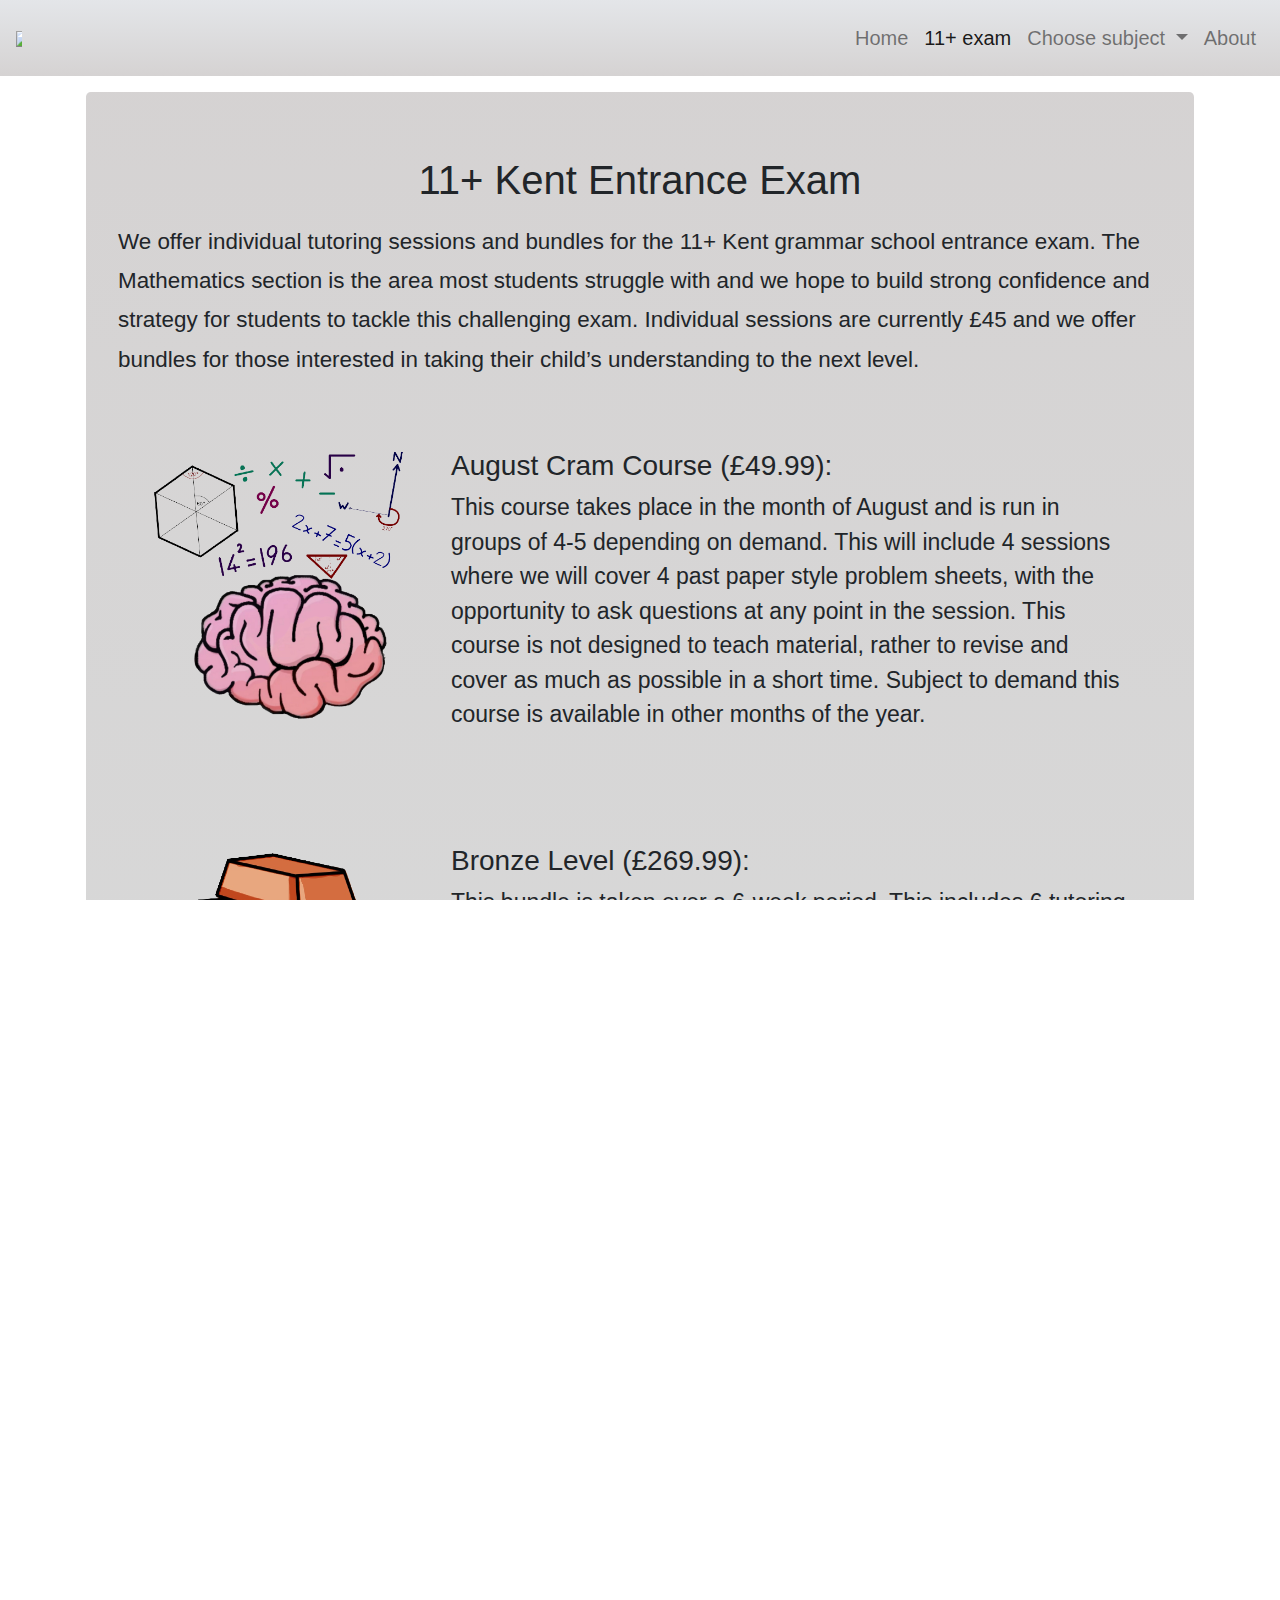
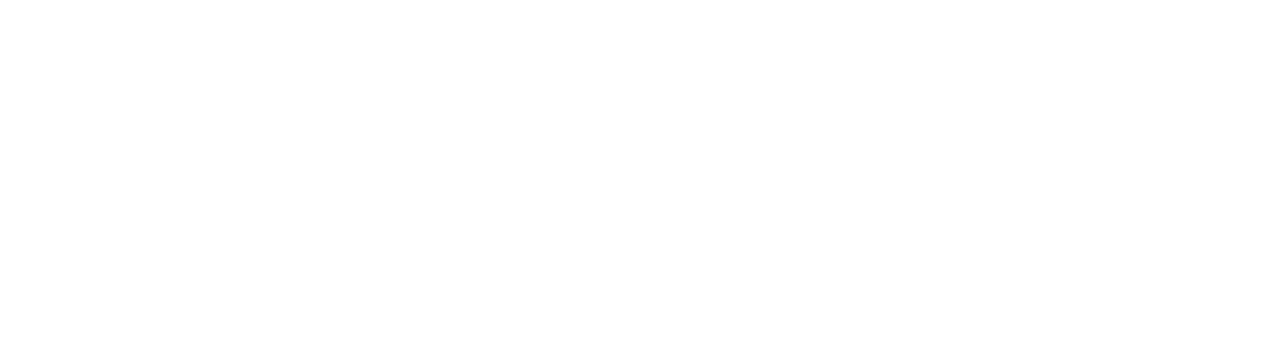
==== 11+.html @ 4c382159 "fix" ====
<!doctype html>
<html lang="en">
  <head>
    <!-- Required meta tags -->
    <meta charset="utf-8">
    <meta name="viewport" content="width=device-width, initial-scale=1, shrink-to-fit=no">

    <!-- Bootstrap CSS -->
    <link rel="stylesheet" href="https://stackpath.bootstrapcdn.com/bootstrap/4.5.2/css/bootstrap.min.css" integrity="sha384-JcKb8q3iqJ61gNV9KGb8thSsNjpSL0n8PARn9HuZOnIxN0hoP+VmmDGMN5t9UJ0Z" crossorigin="anonymous">
    <link rel="stylesheet" href="styles.css">
    
    <title>11+ Kent Entrance Exam</title>
  </head>
  <body style="background:white;height:100vh">
    <nav class="navbar navbar-expand-lg navbar navbar-light">
      <div class="d-flex flex-nowrap w-100">
        <a href="index.html" class="navbar-left pt-1 pb-1"><img src="logos/main.png" style = "max-width:35%;"></a>
        <button class="navbar-toggler" type="button" data-toggle="collapse" data-target="#navbarSupportedContent" aria-controls="navbarSupportedContent" aria-expanded="false" aria-label="Toggle navigation">
          <span class="navbar-toggler-icon"></span>
        </button>
    </div>
      <div class="collapse navbar-collapse" id="navbarSupportedContent">
        <ul class="navbar-nav ml-auto">
          <li class="nav-item">
            <a class="nav-link" href="index.html">Home <span class="sr-only">(current)</span></a>
          </li>
          <li style="white-space: nowrap;" class="nav-item active">
            <a class="nav-link" href="11+.html">11+ exam</a>
          </li>
          <li class="nav-item dropdown">
            <a class="nav-link dropdown-toggle" href="#" id="navbarDropdown" role="button" data-toggle="dropdown" aria-haspopup="true" aria-expanded="false">
              Choose subject
            </a>
            <div class="dropdown-menu" aria-labelledby="navbarDropdown">
              <a class="dropdown-item" href="physics.html">Physics</a>
              <a class="dropdown-item" href="chemistry.html">Chemistry</a>
              <a class="dropdown-item" href="biology.html">Biology</a>
              <a class="dropdown-item" href="maths.html">Maths</a>
              <a class="dropdown-item" href="psychology.html">Psychology</a>
              <a class="dropdown-item" href="history.html">History</a>
              <a class="dropdown-item" href="english.html">English</a>
            </div>
          </li>
          <li class="nav-item">
            <a class="nav-link" href="about.html">About</a>
          </li>
        </ul>
      </div>
    </nav>
    
    <div class="container p-3">   
      <div id ="about" class="jumbotron">   
        <h1 style="text-align: center;" class="pb-2">11+ Kent Entrance Exam</h1>
        <h3 style="line-height:1.4" class="pb-3">
          <small>
            We offer individual tutoring sessions and bundles for the 11+ Kent grammar school entrance exam. The Mathematics section is the area most students struggle with and we hope to build strong confidence and strategy for students to tackle this challenging exam. Individual sessions are currently £45 and we offer bundles for those interested in taking their child’s understanding to the next level.
          </small>
        </h3>
        <div class="paragraphs p-5">
          <div class="row">
            <div class="span4">
              <img class="pr-4" style="float:left; width:300px" src="images/Cram Session.png"/>
              <div class="content-heading"><h3>August Cram Course (£49.99):</h3></div>
              <p style="font-size: 23px;">
                This course takes place in the month of August and is run in groups of 4-5 depending on demand. This will include 4 sessions where we will cover 4 past paper style problem sheets, with the opportunity to ask questions at any point in the session. This course is not designed to teach material, rather to revise and cover as much as possible in a short time. Subject to demand this course is available in other months of the year.               </p>
            </div>
          </div>
        </div>
        <div class="paragraphs p-5">
          <div class="row">
            <div class="span4">
              <img class="pr-4" style="float:left; width:300px" src="images/Bronze.png"/>
              <div class="content-heading"><h3>Bronze Level (£269.99):</h3></div>
              <p style="font-size: 23px;">
                This bundle is taken over a 6-week period. This includes 6 tutoring sessions,  2 parent-catch-up sessions and 3, optional, homework sheets (set once every 2 weeks).
              </p>
            </div>
          </div>
        </div>
        <div class="paragraphs p-5">
          <div class="row">
            <div class="span4">
              <img class="pr-4" style="float:left; width:300px" src="images/Silver.png"/>
              <div class="content-heading"><h3>Silver Level (£439.99):</h3></div>
              <p style="font-size: 23px;">
                This bundle is taken over a 10-week period. This includes 10 tutoring sessions, 4 parent-catch-up sessions, 5 homework sheets and an online mock exam in week 9 (done in own time, marked and discussed).               </p>
            </div>
          </div>
        </div>
        <div class="paragraphs p-5">
          <div class="row">
            <div class="span4">
              <img class="pr-4" style="float:left; width:300px" src="images/Gold.png"/>
              <div class="content-heading"><h3>Gold Level (£669.99):</h3></div>
              <p style="font-size: 23px;">
                This bundle is for parents who want their children to excel at Mathematics beyond the 11+ exam. Taken over a 15-week period, this includes 15 tutoring sessions, 7 parent-catch-up sessions, 8 problem sheets and 3 online mock exam papers (one taken every third week).              </p>
            </div>
          </div>
        </div>
        <div class="text-center">
          <button type="button" class="btn btn-primary btn-lg" data-toggle="modal" data-target="#exampleModal">
          Book now!
          </button>
        </div>
        </div>
        </div>
        </div>
    </div>
    <div class="modal fade" id="exampleModal" tabindex="-1" role="dialog" aria-labelledby="exampleModalLabel" aria-hidden="true">
      <div class="modal-dialog" role="document">
        <div class="modal-content">
          <div class="modal-header">
            <h5 class="modal-title" id="exampleModalLabel">Send message</h5>
            <button type="button" class="close" data-dismiss="modal" aria-label="Close">
              <span aria-hidden="true">&times;</span>
            </button>
          </div>
          <div class="modal-body">
            <form action="https://formspree.io/xaypgvlk" method="POST">
              <div class="form-group">
                <label for="_replyto">Email address</label>
                <input type="email" class="form-control" id="_replyto" aria-describedby="emailHelp" name="_replyto">
                <small id="emailHelp" class="form-text text-muted">We'll never share your email with anyone else.</small>
              </div>
              <div class="form-group">
                <label for="name">Name</label>
                <input type="text" class="form-control" id="name" name="name">
              </div>
              <div class="form-group">
                <label for="message">Message</label>
                <textarea class="form-control" id="message" name="message" rows="3"></textarea>
              </div>
              <button type="submit" class="btn btn-primary">Send</button>
            </form>
          </div>
        </div>
      </div>
    </div>
    <!-- Optional JavaScript -->
    <!-- jQuery first, then Popper.js, then Bootstrap JS -->
    <script src="https://code.jquery.com/jquery-3.5.1.slim.min.js" integrity="sha384-DfXdz2htPH0lsSSs5nCTpuj/zy4C+OGpamoFVy38MVBnE+IbbVYUew+OrCXaRkfj" crossorigin="anonymous"></script>
    <script src="https://cdn.jsdelivr.net/npm/popper.js@1.16.1/dist/umd/popper.min.js" integrity="sha384-9/reFTGAW83EW2RDu2S0VKaIzap3H66lZH81PoYlFhbGU+6BZp6G7niu735Sk7lN" crossorigin="anonymous"></script>
    <script src="https://stackpath.bootstrapcdn.com/bootstrap/4.5.2/js/bootstrap.min.js" integrity="sha384-B4gt1jrGC7Jh4AgTPSdUtOBvfO8shuf57BaghqFfPlYxofvL8/KUEfYiJOMMV+rV" crossorigin="anonymous"></script>
  </body>
</html>
---- styles.css ----
html, body {
  overflow-y:scroll;
}
body {
  
  background: 
  linear-gradient(
    rgba(255, 255, 255, 0.651),
    rgba(224, 219, 219, 0.637) 
  )
  }
  nav {
    background: 
    linear-gradient(
      rgba(213, 216, 221, 0.651),
      rgba(189, 185, 185, 0.637) 
    )
  }
  #home {
     background: 
    linear-gradient(
      rgba(189, 185, 185, 0.637),
      rgba(197, 201, 201, 0.637)
    )
  }

  #maths {
    background: 
   linear-gradient(
     rgba(189, 185, 185, 0.637),
     rgba(189, 185, 185, 0.637),
     rgba(189, 185, 185, 0.637),
     rgba(189, 185, 185, 0.637),
     rgba(189, 185, 185, 0.637),
     rgba(189, 185, 185, 0.637),
     rgba(189, 185, 185, 0.637),
     rgba(189, 185, 185, 0.637),
     rgba(189, 185, 185, 0.637),
     rgba(116, 128, 235, 0.637)
   )
 }

 #physics {
  background: 
 linear-gradient(
  rgba(189, 185, 185, 0.637),
  rgba(189, 185, 185, 0.637),
  rgba(189, 185, 185, 0.637),
  rgba(189, 185, 185, 0.637),
  rgba(189, 185, 185, 0.637),
  rgba(189, 185, 185, 0.637),
  rgba(189, 185, 185, 0.637),
  rgba(189, 185, 185, 0.637),
  rgba(189, 185, 185, 0.637),
  rgba(180, 124, 233, 0.637)
 )
}
#history {
  background: 
 linear-gradient(
  rgba(189, 185, 185, 0.637),
  rgba(189, 185, 185, 0.637),
  rgba(189, 185, 185, 0.637),
  rgba(189, 185, 185, 0.637),
  rgba(189, 185, 185, 0.637),
  rgba(189, 185, 185, 0.637),
  rgba(189, 185, 185, 0.637),
  rgba(189, 185, 185, 0.637),
  rgba(189, 185, 185, 0.637),
  rgba(233, 173, 124, 0.637)
 )
}

#chemistry {
  background: 
 linear-gradient(
  rgba(189, 185, 185, 0.637),
  rgba(189, 185, 185, 0.637),
  rgba(189, 185, 185, 0.637),
  rgba(189, 185, 185, 0.637),
  rgba(189, 185, 185, 0.637),
  rgba(189, 185, 185, 0.637),
  rgba(189, 185, 185, 0.637),
  rgba(189, 185, 185, 0.637),
  rgba(189, 185, 185, 0.637),
  rgba(233, 207, 121, 0.637)
 )
}

#english {
  background: 
 linear-gradient(
  rgba(189, 185, 185, 0.637),
  rgba(189, 185, 185, 0.637),
  rgba(189, 185, 185, 0.637),
  rgba(189, 185, 185, 0.637),
  rgba(189, 185, 185, 0.637),
  rgba(189, 185, 185, 0.637),
  rgba(189, 185, 185, 0.637),
  rgba(189, 185, 185, 0.637),
  rgba(189, 185, 185, 0.637),
  rgba(233, 207, 121, 0.637)
 )
}

#biology {
  background: 
 linear-gradient(
  rgba(189, 185, 185, 0.637),
  rgba(189, 185, 185, 0.637),
  rgba(189, 185, 185, 0.637),
  rgba(189, 185, 185, 0.637),
  rgba(189, 185, 185, 0.637),
  rgba(189, 185, 185, 0.637),
  rgba(189, 185, 185, 0.637),
  rgba(189, 185, 185, 0.637),
  rgba(189, 185, 185, 0.637),
  rgba(123, 230, 176, 0.637)
 )
}

#psychology {
  background: 
 linear-gradient(
  rgba(189, 185, 185, 0.637),
  rgba(189, 185, 185, 0.637),
  rgba(189, 185, 185, 0.637),
  rgba(189, 185, 185, 0.637),
  rgba(189, 185, 185, 0.637),
  rgba(189, 185, 185, 0.637),
  rgba(189, 185, 185, 0.637),
  rgba(189, 185, 185, 0.637),
  rgba(189, 185, 185, 0.637),
  rgba(154, 209, 226, 0.637)
 )
}

#prices {
  background: 
 linear-gradient(
  rgba(189, 185, 185, 0.637),
  rgba(197, 201, 201, 0.637)
 )
}

#about {
  background: 
 linear-gradient(
  rgba(189, 185, 185, 0.637),
  rgba(197, 201, 201, 0.637)
 )
}
#query {
  background: 
 linear-gradient(
  rgba(189, 185, 185, 0.637),
  rgba(197, 201, 201, 0.637)
 )
}

  span{
    color:#0fa30f
  }
  .navbar-nav li a {
    line-height: 60px;
    height: 60px;
    padding-top: 0;
    font-size: 20px;
  }
  .centerBlock {
    display: table;
    margin: auto;
  }



   @media (max-width: 1000px){
   .carousel-inner .carousel-item {
    -webkit-transition-duration: 0.2s;
    -moz-transition-duration: 2s;
    -o-transition-duration: 2s;
    transition-duration: 0.2s;
  }
  #maths {
    background: 
   linear-gradient(
     rgba(189, 185, 185, 0.637),
     rgba(189, 185, 185, 0.637),
     rgba(189, 185, 185, 0.637),
     rgba(189, 185, 185, 0.637),
     rgba(189, 185, 185, 0.637),
     rgba(189, 185, 185, 0.637),
     rgba(189, 185, 185, 0.637),
     rgba(189, 185, 185, 0.637),
     rgba(189, 185, 185, 0.637),
     rgba(189, 185, 185, 0.637),
     rgba(189, 185, 185, 0.637),
     rgba(189, 185, 185, 0.637),
     rgba(189, 185, 185, 0.637),
     rgba(189, 185, 185, 0.637),
     rgba(189, 185, 185, 0.637),
     rgba(189, 185, 185, 0.637),
     rgba(189, 185, 185, 0.637),
     rgba(189, 185, 185, 0.637),
     rgba(189, 185, 185, 0.637),
     rgba(189, 185, 185, 0.637),
     rgba(189, 185, 185, 0.637),
     rgba(116, 128, 235, 0.637)
   )
    }
    #physics {
      background: 
     linear-gradient(
       rgba(189, 185, 185, 0.637),
       rgba(189, 185, 185, 0.637),
       rgba(189, 185, 185, 0.637),
       rgba(189, 185, 185, 0.637),
       rgba(189, 185, 185, 0.637),
       rgba(189, 185, 185, 0.637),
       rgba(189, 185, 185, 0.637),
       rgba(189, 185, 185, 0.637),
       rgba(189, 185, 185, 0.637),
       rgba(189, 185, 185, 0.637),
       rgba(189, 185, 185, 0.637),
       rgba(189, 185, 185, 0.637),
       rgba(189, 185, 185, 0.637),
       rgba(189, 185, 185, 0.637),
       rgba(189, 185, 185, 0.637),
       rgba(189, 185, 185, 0.637),
       rgba(189, 185, 185, 0.637),
       rgba(189, 185, 185, 0.637),
       rgba(189, 185, 185, 0.637),
       rgba(189, 185, 185, 0.637),
       rgba(189, 185, 185, 0.637),
       rgba(180, 124, 233, 0.637)
     )
      }
      #chemistry {
        background: 
       linear-gradient(
         rgba(189, 185, 185, 0.637),
         rgba(189, 185, 185, 0.637),
         rgba(189, 185, 185, 0.637),
         rgba(189, 185, 185, 0.637),
         rgba(189, 185, 185, 0.637),
         rgba(189, 185, 185, 0.637),
         rgba(189, 185, 185, 0.637),
         rgba(189, 185, 185, 0.637),
         rgba(189, 185, 185, 0.637),
         rgba(189, 185, 185, 0.637),
         rgba(189, 185, 185, 0.637),
         rgba(189, 185, 185, 0.637),
         rgba(189, 185, 185, 0.637),
         rgba(189, 185, 185, 0.637),
         rgba(189, 185, 185, 0.637),
         rgba(189, 185, 185, 0.637),
         rgba(189, 185, 185, 0.637),
         rgba(189, 185, 185, 0.637),
         rgba(189, 185, 185, 0.637),
         rgba(189, 185, 185, 0.637),
         rgba(189, 185, 185, 0.637),
         rgba(233, 207, 121, 0.637)
       )
        }
        #psychology {
          background: 
         linear-gradient(
           rgba(189, 185, 185, 0.637),
           rgba(189, 185, 185, 0.637),
           rgba(189, 185, 185, 0.637),
           rgba(189, 185, 185, 0.637),
           rgba(189, 185, 185, 0.637),
           rgba(189, 185, 185, 0.637),
           rgba(189, 185, 185, 0.637),
           rgba(189, 185, 185, 0.637),
           rgba(189, 185, 185, 0.637),
           rgba(189, 185, 185, 0.637),
           rgba(189, 185, 185, 0.637),
           rgba(189, 185, 185, 0.637),
           rgba(189, 185, 185, 0.637),
           rgba(189, 185, 185, 0.637),
           rgba(189, 185, 185, 0.637),
           rgba(189, 185, 185, 0.637),
           rgba(189, 185, 185, 0.637),
           rgba(189, 185, 185, 0.637),
           rgba(189, 185, 185, 0.637),
           rgba(189, 185, 185, 0.637),
           rgba(189, 185, 185, 0.637),
           rgba(154, 209, 226, 0.637)
         )
          }
  }

  .subjectbg {
    width: 100%;
    background: white;
    color: #fff;
    position: relative;
    overflow: hidden;
    border-radius: 35px;
    box-shadow: 10px 10px 5px rgb(0, 0, 0);
    -moz-box-shadow: 10px 10px 5px rgb(0, 0, 0);
    -webkit-box-shadow: 10px 10px 5px rgb(143, 137, 137);
    -khtml-box-shadow: 10px 10px 5px rgb(0, 0, 0);
  }
    
    .subjectimg {
      display: block;
      position: absolute;
      top: -5%;
      left: -5%;
      width: 110%;
      height: 110%;

      -webkit-filter: blur(5px);
      -moz-filter: blur(5px);
      -ms-filter: blur(5px);
      filter: blur(5px);
      
      background-size: cover;
      background-position: center center;
      background-repeat: no-repeat;
    }
    
    .subjectoverlay {
      display: block;
      position: absolute;
      top: 0;
      left: 0;
      width: 100%;
      height: 100%;
      
      /**
       * References: Linear Gradient
       *
       * http://stackoverflow.com/questions/7546638/css3-cross-browser-linear-gradient
       * https://css-tricks.com/css3-gradients/
       * http://www.css3factory.com/linear-gradients/
       */
      /* Safari 4, Chrome 1-9, iOS 3.2-4.3, Android 2.1-3.0 */
      background-image: -webkit-gradient(
        linear,
        left top,
        left bottom,
        color-stop(0, rgba(0,0,0,0.5)),
        color-stop(1, rgba(0,0,0,0.2))
      );
      /* Opera 11.1 - 12 */
      background-image: -o-linear-gradient(bottom, rgba(0,0,0,0.4) 0%, rgba(0,0,0,0.2) 100%);
      /* Firefox 3.6 - 15 */
      background-image: -moz-linear-gradient(bottom, rgba(0,0,0,0.4) 0%, rgba(0,0,0,0.2) 100%);
      /* Safari 5.1, iOS 5.0-6.1, Chrome 10-25, Android 4.0-4.3 */
      background-image: -webkit-linear-gradient(bottom, rgba(0,0,0,0.4) 0%, rgba(0,0,0,0.2) 100%);
      /* IE */
      background-image: -ms-linear-gradient(bottom, rgba(0,0,0,0.4) 0%, rgba(0,0,0,0.2) 100%);
      /* Opera 15+, Chrome 25+, IE 10+, Firefox 16+, Safari 6.1+, iOS 7+, Android 4.4+ */
      background-image: linear-gradient(to bottom, rgba(0,0,0,0.4) 0%, rgba(0,0,0,0.2) 100%);
    }
    
    .subjecttext {
      text-align: center;
      position: relative;
      font-size: 7vw;
      padding: 50px 0;
      margin: 0;
    }
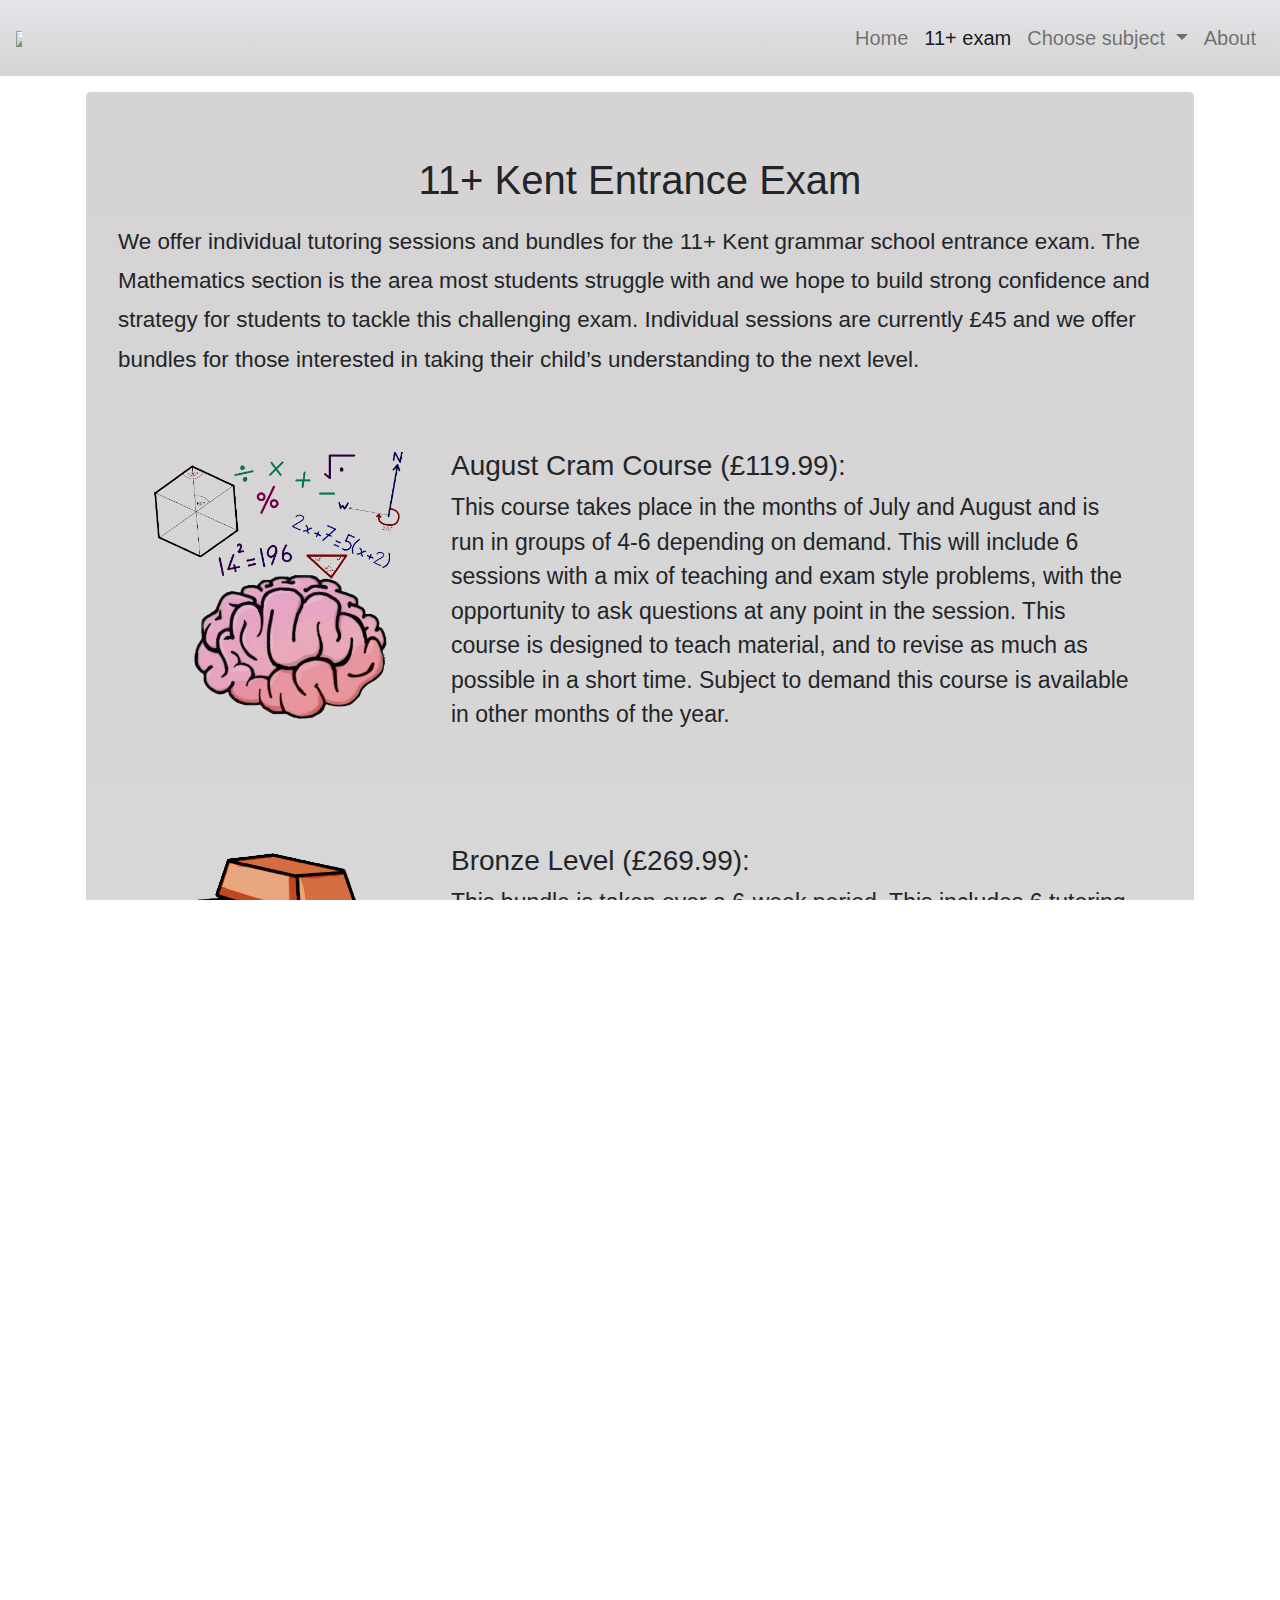
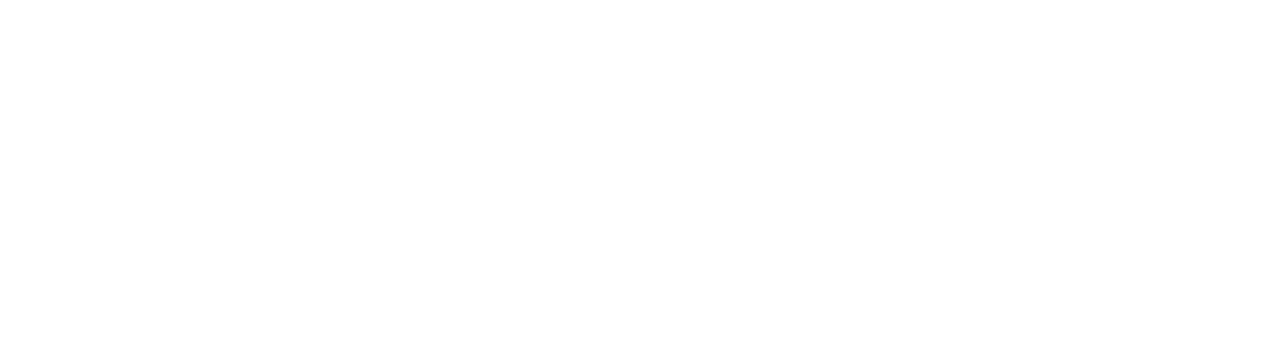
==== commit 6fc355c4: "gjfg" ====
--- a/11+.html
+++ b/11+.html
@@ -60,9 +60,9 @@
           <div class="row">
             <div class="span4">
               <img class="pr-4" style="float:left; width:300px" src="images/Cram Session.png"/>
-              <div class="content-heading"><h3>August Cram Course (£49.99):</h3></div>
+              <div class="content-heading"><h3>August Cram Course (£119.99):</h3></div>
               <p style="font-size: 23px;">
-                This course takes place in the month of August and is run in groups of 4-5 depending on demand. This will include 4 sessions where we will cover 4 past paper style problem sheets, with the opportunity to ask questions at any point in the session. This course is not designed to teach material, rather to revise and cover as much as possible in a short time. Subject to demand this course is available in other months of the year.               </p>
+                This course takes place in the months of July and August and is run in groups of 4-6 depending on demand. This will include 6 sessions with a mix of teaching and exam style problems, with the opportunity to ask questions at any point in the session. This course is designed to teach material, and to revise as much as possible in a short time. Subject to demand this course is available in other months of the year.               </p>
             </div>
           </div>
         </div>
@@ -93,7 +93,7 @@
               <img class="pr-4" style="float:left; width:300px" src="images/Gold.png"/>
               <div class="content-heading"><h3>Gold Level (£669.99):</h3></div>
               <p style="font-size: 23px;">
-                This bundle is for parents who want their children to excel at Mathematics beyond the 11+ exam. Taken over a 15-week period, this includes 15 tutoring sessions, 7 parent-catch-up sessions, 8 problem sheets and 3 online mock exam papers (one taken every third week).              </p>
+                This bundle is for parents who want their children to excel at Mathematics beyond the 11+ exam. Taken over a 15-week period, this includes 15 tutoring sessions, 7 parent-catch-up sessions, 8 problem sheets and 3 mock exam papers (taken every third week).              </p>
             </div>
           </div>
         </div>
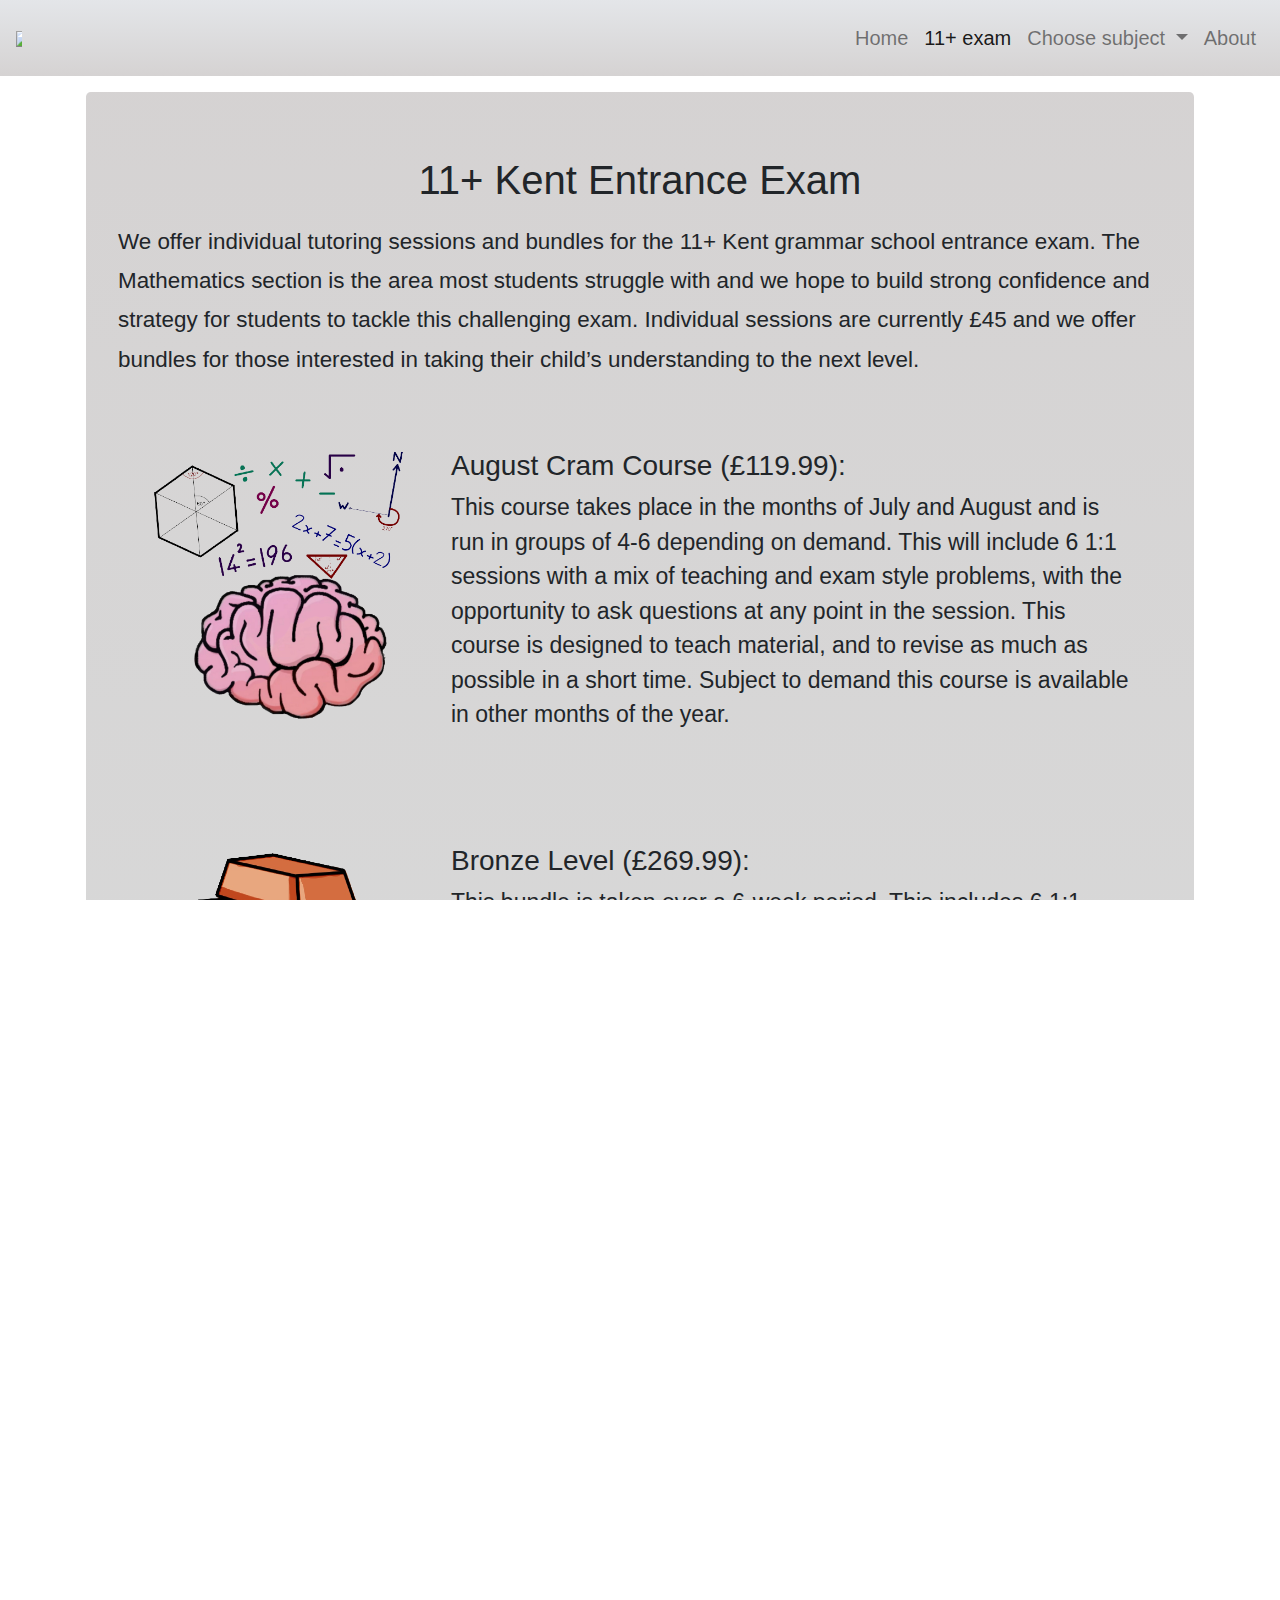
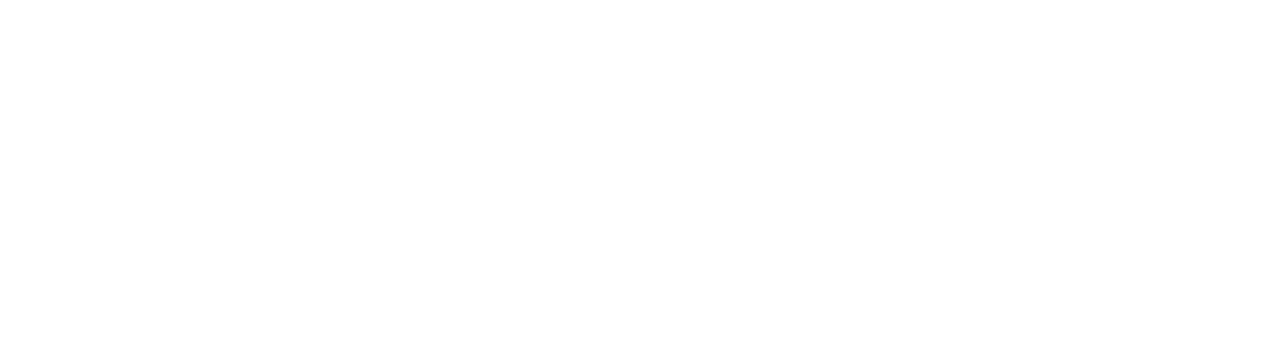
==== commit a905c466: "colon" ====
--- a/11+.html
+++ b/11+.html
@@ -62,7 +62,7 @@
               <img class="pr-4" style="float:left; width:300px" src="images/Cram Session.png"/>
               <div class="content-heading"><h3>August Cram Course (£119.99):</h3></div>
               <p style="font-size: 23px;">
-                This course takes place in the months of July and August and is run in groups of 4-6 depending on demand. This will include 6 sessions with a mix of teaching and exam style problems, with the opportunity to ask questions at any point in the session. This course is designed to teach material, and to revise as much as possible in a short time. Subject to demand this course is available in other months of the year.               </p>
+                This course takes place in the months of July and August and is run in groups of 4-6 depending on demand. This will include 6 1:1 sessions with a mix of teaching and exam style problems, with the opportunity to ask questions at any point in the session. This course is designed to teach material, and to revise as much as possible in a short time. Subject to demand this course is available in other months of the year.               </p>
             </div>
           </div>
         </div>
@@ -72,7 +72,7 @@
               <img class="pr-4" style="float:left; width:300px" src="images/Bronze.png"/>
               <div class="content-heading"><h3>Bronze Level (£269.99):</h3></div>
               <p style="font-size: 23px;">
-                This bundle is taken over a 6-week period. This includes 6 tutoring sessions,  2 parent-catch-up sessions and 3, optional, homework sheets (set once every 2 weeks).
+                This bundle is taken over a 6-week period. This includes 6 1:1 tutoring sessions,  2 parent-catch-up sessions and 3, optional, homework sheets (set once every 2 weeks).
               </p>
             </div>
           </div>
@@ -83,7 +83,7 @@
               <img class="pr-4" style="float:left; width:300px" src="images/Silver.png"/>
               <div class="content-heading"><h3>Silver Level (£439.99):</h3></div>
               <p style="font-size: 23px;">
-                This bundle is taken over a 10-week period. This includes 10 tutoring sessions, 4 parent-catch-up sessions, 5 homework sheets and an online mock exam in week 9 (done in own time, marked and discussed).               </p>
+                This bundle is taken over a 10-week period. This includes 10 1:1 tutoring sessions, 4 parent-catch-up sessions, 5 homework sheets and an online mock exam in week 9 (done in own time, marked and discussed).               </p>
             </div>
           </div>
         </div>
@@ -93,7 +93,7 @@
               <img class="pr-4" style="float:left; width:300px" src="images/Gold.png"/>
               <div class="content-heading"><h3>Gold Level (£669.99):</h3></div>
               <p style="font-size: 23px;">
-                This bundle is for parents who want their children to excel at Mathematics beyond the 11+ exam. Taken over a 15-week period, this includes 15 tutoring sessions, 7 parent-catch-up sessions, 8 problem sheets and 3 mock exam papers (taken every third week).              </p>
+                This bundle is for parents who want their children to excel at Mathematics beyond the 11+ exam. Taken over a 15-week period, this includes 15 1:1 tutoring sessions, 7 parent-catch-up sessions, 8 problem sheets and 3 mock exam papers (taken every third week).              </p>
             </div>
           </div>
         </div>
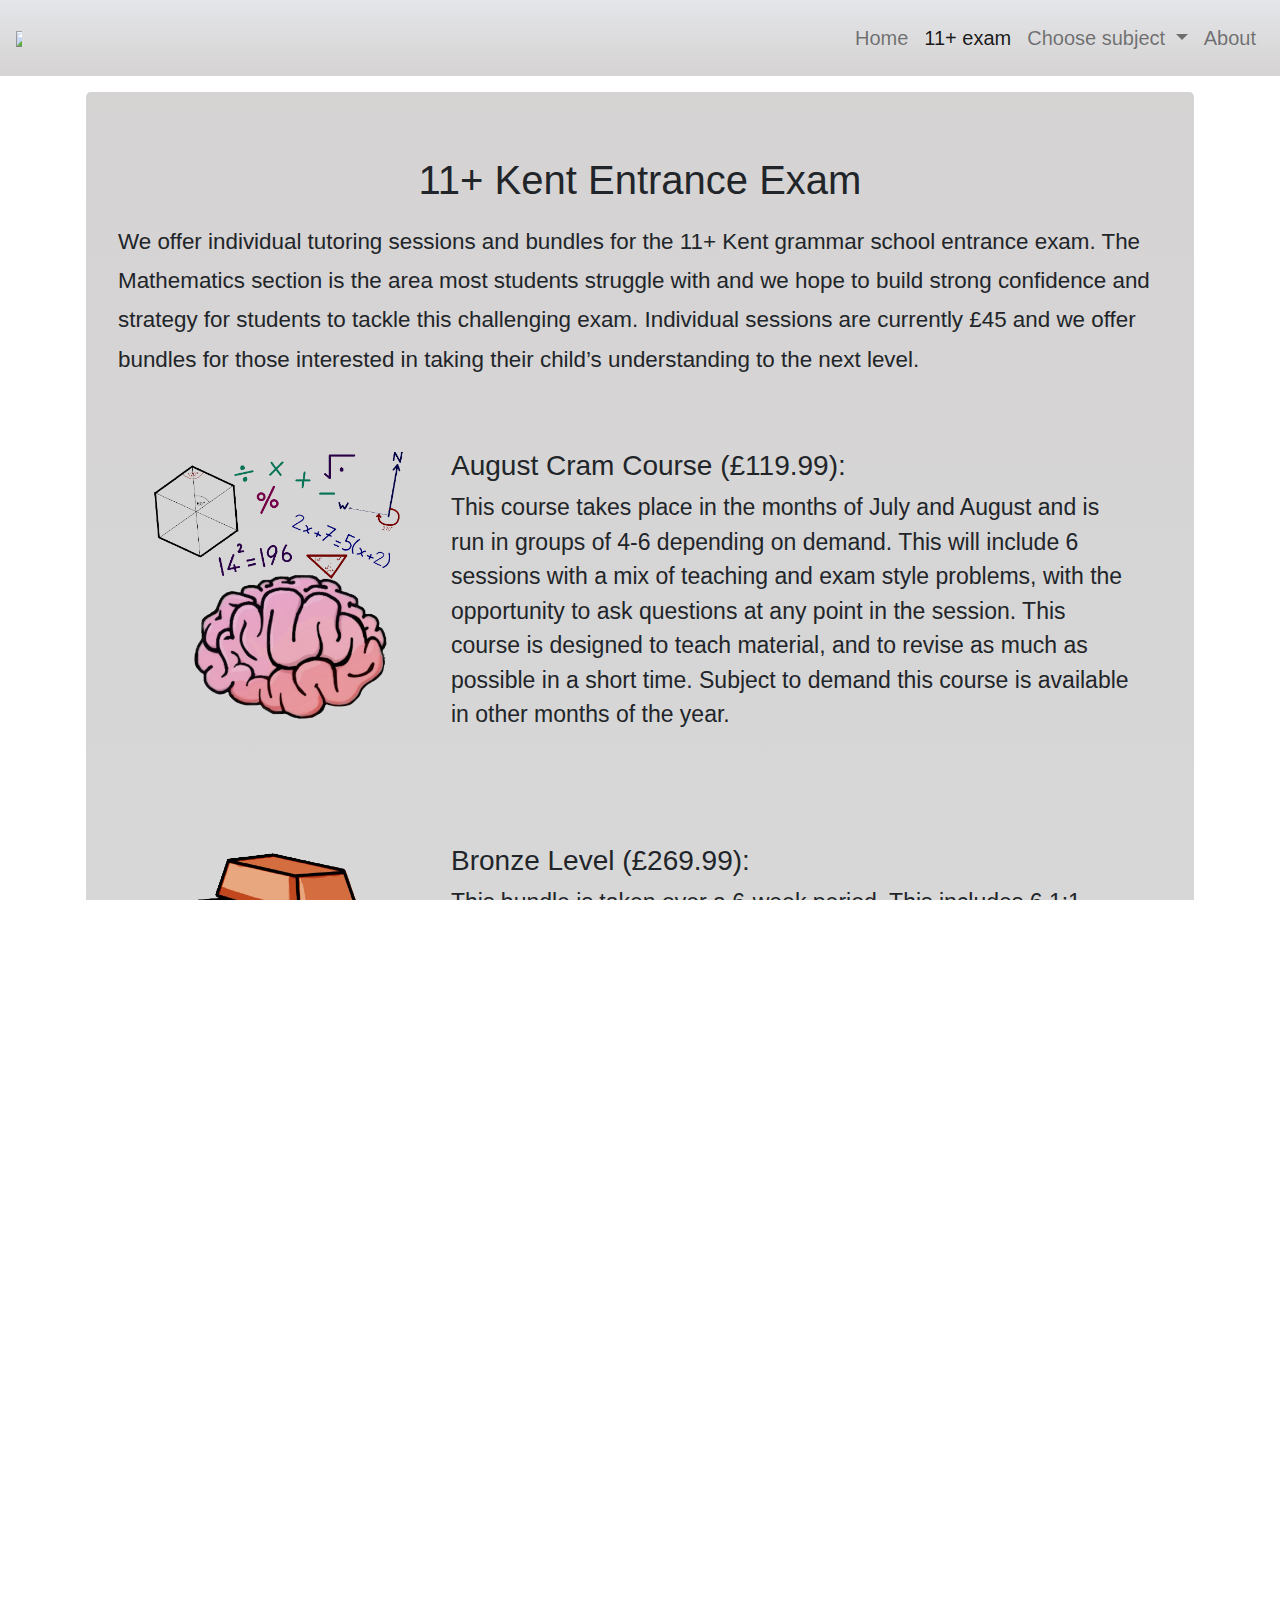
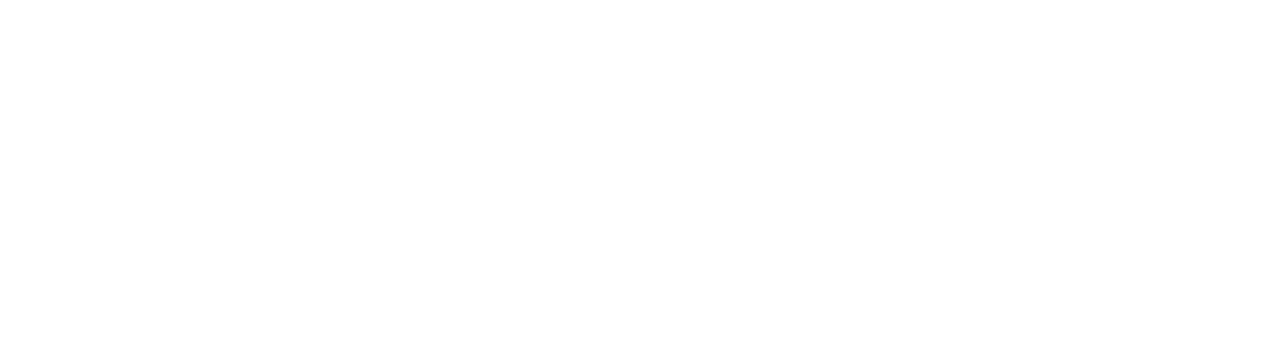
==== commit 593310af: "dg" ====
--- a/11+.html
+++ b/11+.html
@@ -62,7 +62,7 @@
               <img class="pr-4" style="float:left; width:300px" src="images/Cram Session.png"/>
               <div class="content-heading"><h3>August Cram Course (£119.99):</h3></div>
               <p style="font-size: 23px;">
-                This course takes place in the months of July and August and is run in groups of 4-6 depending on demand. This will include 6 1:1 sessions with a mix of teaching and exam style problems, with the opportunity to ask questions at any point in the session. This course is designed to teach material, and to revise as much as possible in a short time. Subject to demand this course is available in other months of the year.               </p>
+                This course takes place in the months of July and August and is run in groups of 4-6 depending on demand. This will include 6 sessions with a mix of teaching and exam style problems, with the opportunity to ask questions at any point in the session. This course is designed to teach material, and to revise as much as possible in a short time. Subject to demand this course is available in other months of the year.               </p>
             </div>
           </div>
         </div>
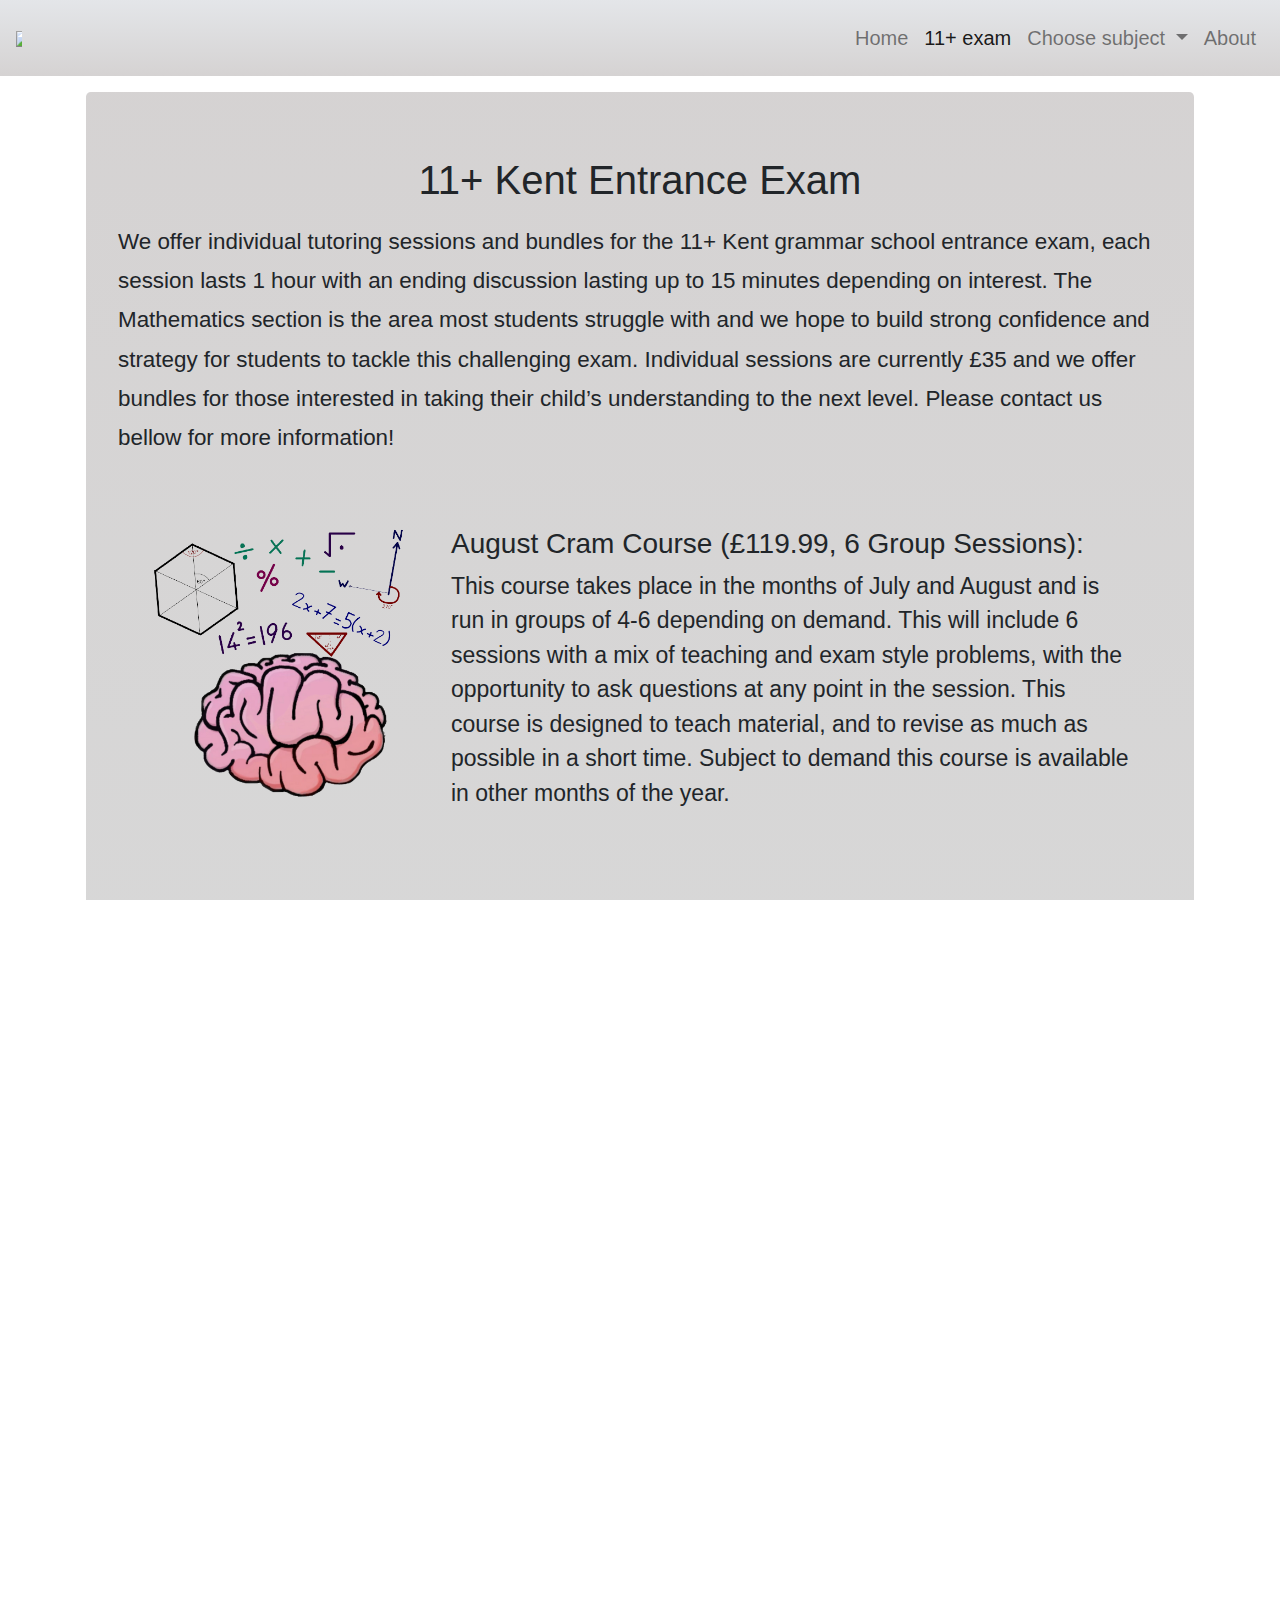
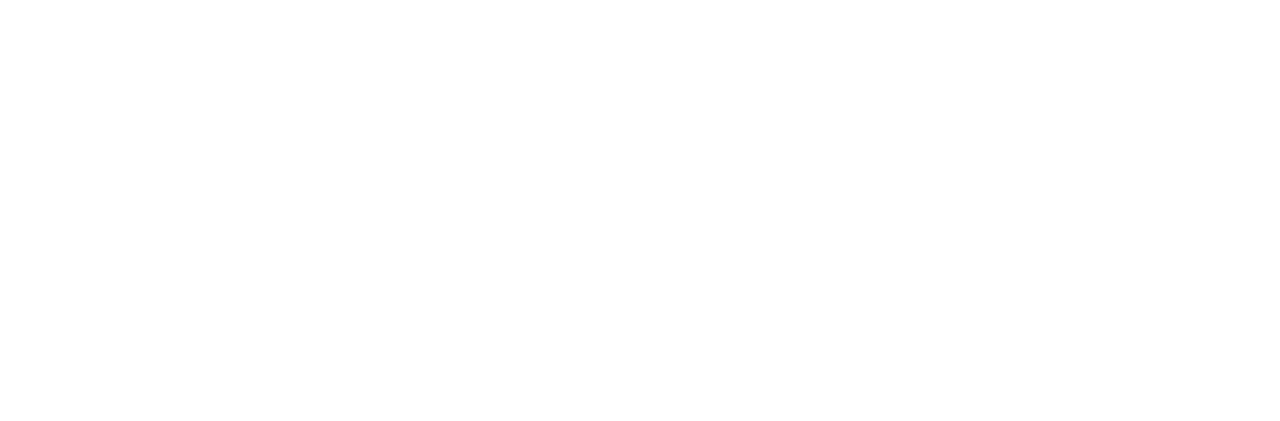
==== commit 259c464b: "Down with Tech Man" ====
--- a/11+.html
+++ b/11+.html
@@ -53,14 +53,14 @@
         <h1 style="text-align: center;" class="pb-2">11+ Kent Entrance Exam</h1>
         <h3 style="line-height:1.4" class="pb-3">
           <small>
-            We offer individual tutoring sessions and bundles for the 11+ Kent grammar school entrance exam. The Mathematics section is the area most students struggle with and we hope to build strong confidence and strategy for students to tackle this challenging exam. Individual sessions are currently £45 and we offer bundles for those interested in taking their child’s understanding to the next level.
+            We offer individual tutoring sessions and bundles for the 11+ Kent grammar school entrance exam, each  session lasts 1 hour with an ending discussion lasting up to 15 minutes depending on interest. The Mathematics section is the area most students struggle with and we hope to build strong confidence and strategy for students to tackle this challenging exam. Individual sessions are currently £35 and we offer bundles for those interested in taking their child’s understanding to the next level. Please contact us bellow for more information!
           </small>
         </h3>
         <div class="paragraphs p-5">
           <div class="row">
             <div class="span4">
               <img class="pr-4" style="float:left; width:300px" src="images/Cram Session.png"/>
-              <div class="content-heading"><h3>August Cram Course (£119.99):</h3></div>
+              <div class="content-heading"><h3>August Cram Course (£119.99, 6 Group Sessions):</h3></div>
               <p style="font-size: 23px;">
                 This course takes place in the months of July and August and is run in groups of 4-6 depending on demand. This will include 6 sessions with a mix of teaching and exam style problems, with the opportunity to ask questions at any point in the session. This course is designed to teach material, and to revise as much as possible in a short time. Subject to demand this course is available in other months of the year.               </p>
             </div>
@@ -70,9 +70,9 @@
           <div class="row">
             <div class="span4">
               <img class="pr-4" style="float:left; width:300px" src="images/Bronze.png"/>
-              <div class="content-heading"><h3>Bronze Level (£269.99):</h3></div>
+              <div class="content-heading"><h3>Bronze Level (£209.99, 6 One-to-one Sessions):</h3></div>
               <p style="font-size: 23px;">
-                This bundle is taken over a 6-week period. This includes 6 1:1 tutoring sessions,  2 parent-catch-up sessions and 3, optional, homework sheets (set once every 2 weeks).
+                This bundle is taken over a 6-week period. This includes 6 one to one-to-one tutoring sessions,  2 parent-catch-up sessions and 3, optional, homework sheets (set once every 2 weeks).
               </p>
             </div>
           </div>
@@ -81,9 +81,9 @@
           <div class="row">
             <div class="span4">
               <img class="pr-4" style="float:left; width:300px" src="images/Silver.png"/>
-              <div class="content-heading"><h3>Silver Level (£439.99):</h3></div>
+              <div class="content-heading"><h3>Silver Level (£339.99, 10 One-to-one Sessions):</h3></div>
               <p style="font-size: 23px;">
-                This bundle is taken over a 10-week period. This includes 10 1:1 tutoring sessions, 4 parent-catch-up sessions, 5 homework sheets and an online mock exam in week 9 (done in own time, marked and discussed).               </p>
+                This bundle is taken over a 10-week period. This includes 10 one-to-one tutoring sessions, 4 parent-catch-up sessions, 5 homework sheets and an online mock exam in week 9 (done in own time, marked and discussed).               </p>
             </div>
           </div>
         </div>
@@ -91,9 +91,9 @@
           <div class="row">
             <div class="span4">
               <img class="pr-4" style="float:left; width:300px" src="images/Gold.png"/>
-              <div class="content-heading"><h3>Gold Level (£669.99):</h3></div>
+              <div class="content-heading"><h3>Gold Level (£519.99, 15 One-to-one Sessions):</h3></div>
               <p style="font-size: 23px;">
-                This bundle is for parents who want their children to excel at Mathematics beyond the 11+ exam. Taken over a 15-week period, this includes 15 1:1 tutoring sessions, 7 parent-catch-up sessions, 8 problem sheets and 3 mock exam papers (taken every third week).              </p>
+                This bundle is for parents who want their children to excel at Mathematics beyond the 11+ exam. Taken over a 15-week period, this includes 15 one-to-one tutoring sessions, 7 parent-catch-up sessions, 8 problem sheets and 3 mock exam papers (taken every third week).              </p>
             </div>
           </div>
         </div>
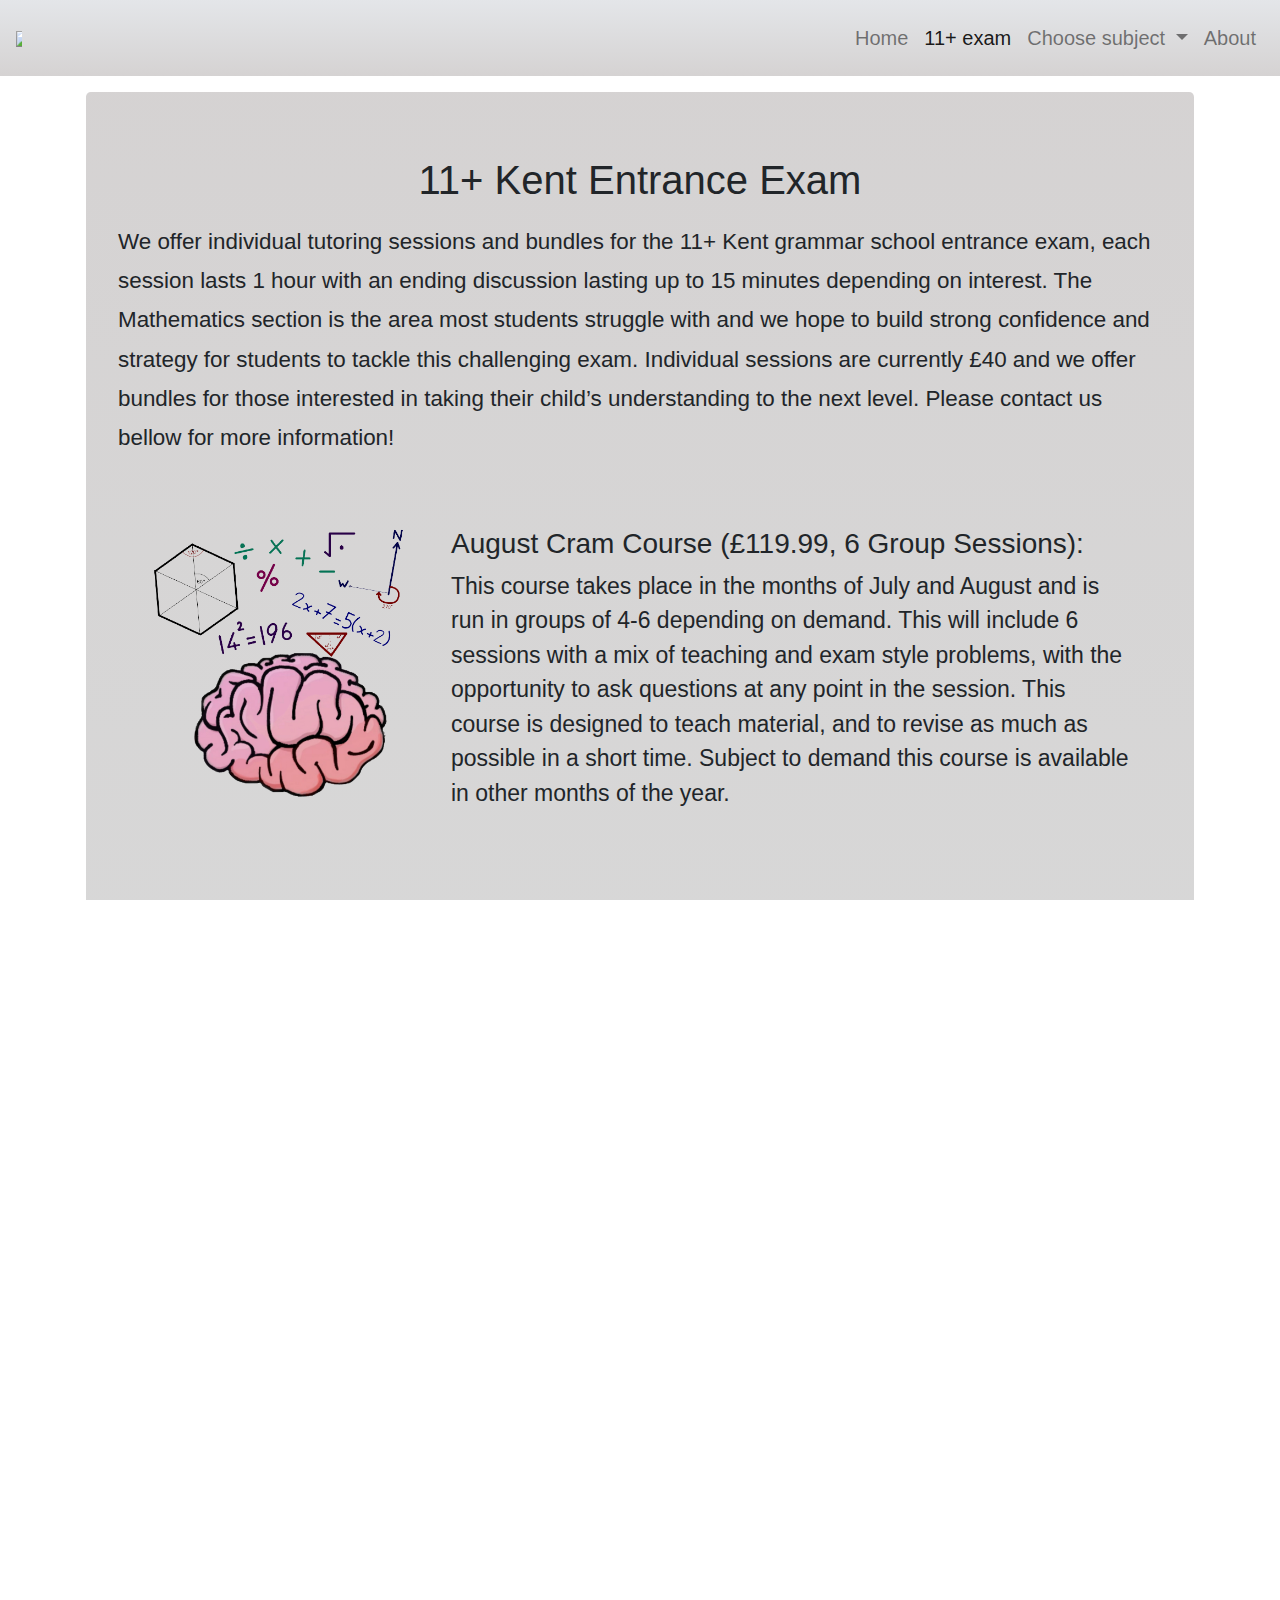
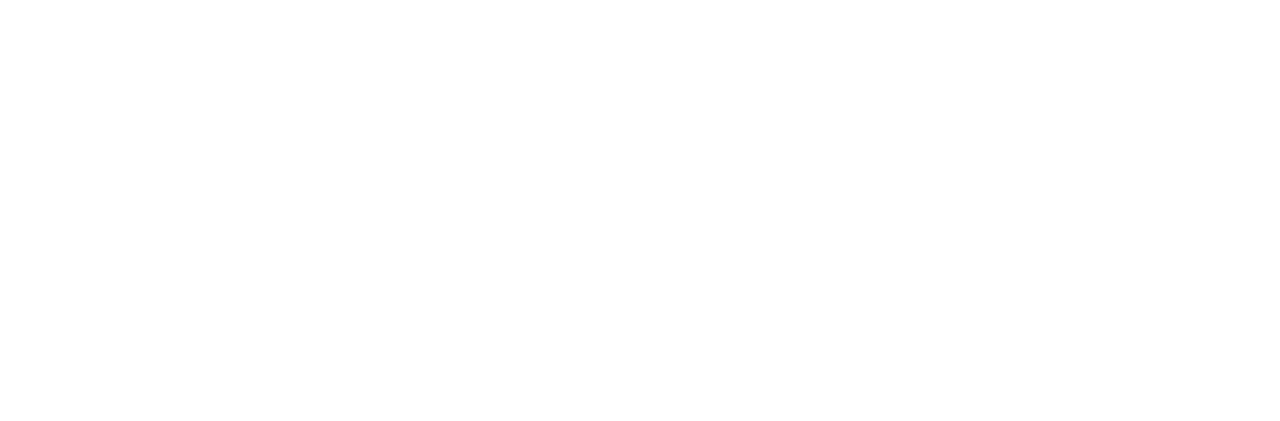
==== commit e687b2e8: "aaron is a pri" ====
--- a/11+.html
+++ b/11+.html
@@ -53,7 +53,7 @@
         <h1 style="text-align: center;" class="pb-2">11+ Kent Entrance Exam</h1>
         <h3 style="line-height:1.4" class="pb-3">
           <small>
-            We offer individual tutoring sessions and bundles for the 11+ Kent grammar school entrance exam, each  session lasts 1 hour with an ending discussion lasting up to 15 minutes depending on interest. The Mathematics section is the area most students struggle with and we hope to build strong confidence and strategy for students to tackle this challenging exam. Individual sessions are currently £35 and we offer bundles for those interested in taking their child’s understanding to the next level. Please contact us bellow for more information!
+            We offer individual tutoring sessions and bundles for the 11+ Kent grammar school entrance exam, each  session lasts 1 hour with an ending discussion lasting up to 15 minutes depending on interest. The Mathematics section is the area most students struggle with and we hope to build strong confidence and strategy for students to tackle this challenging exam. Individual sessions are currently £40 and we offer bundles for those interested in taking their child’s understanding to the next level. Please contact us bellow for more information!
           </small>
         </h3>
         <div class="paragraphs p-5">
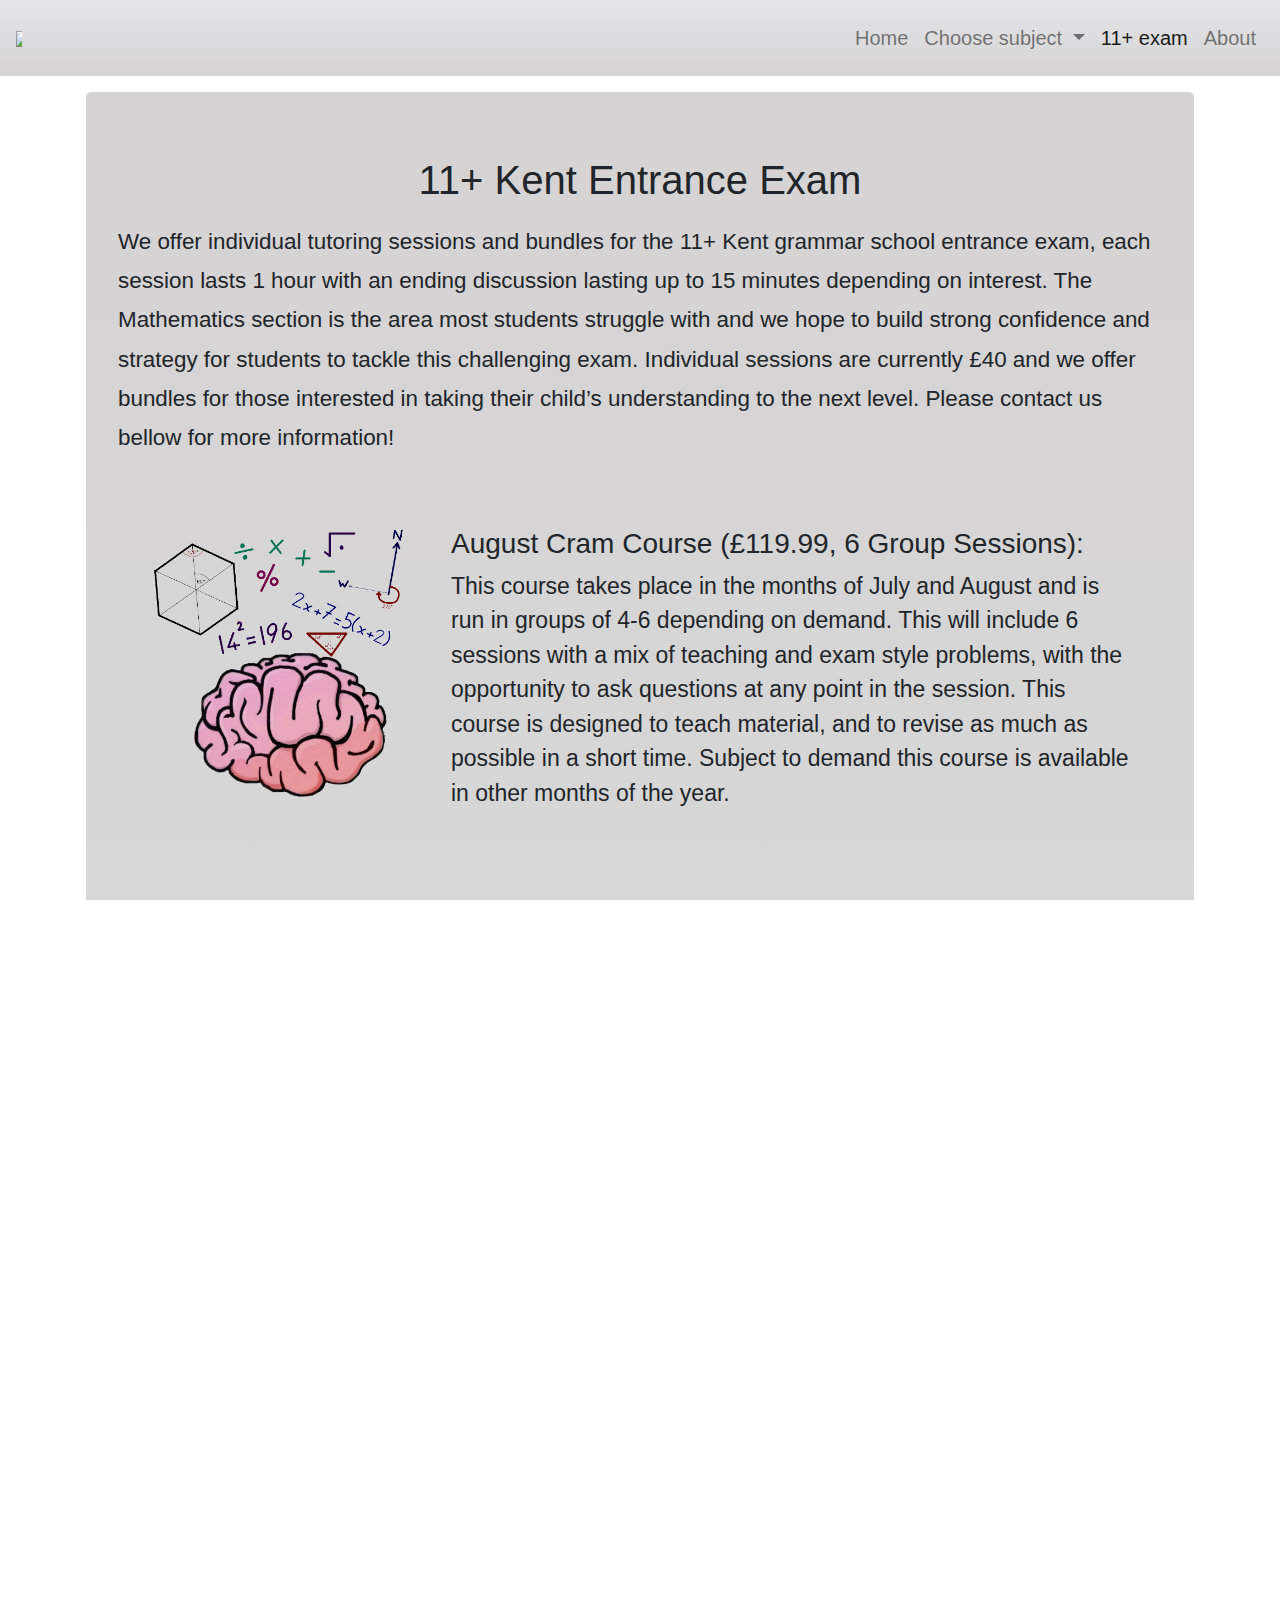
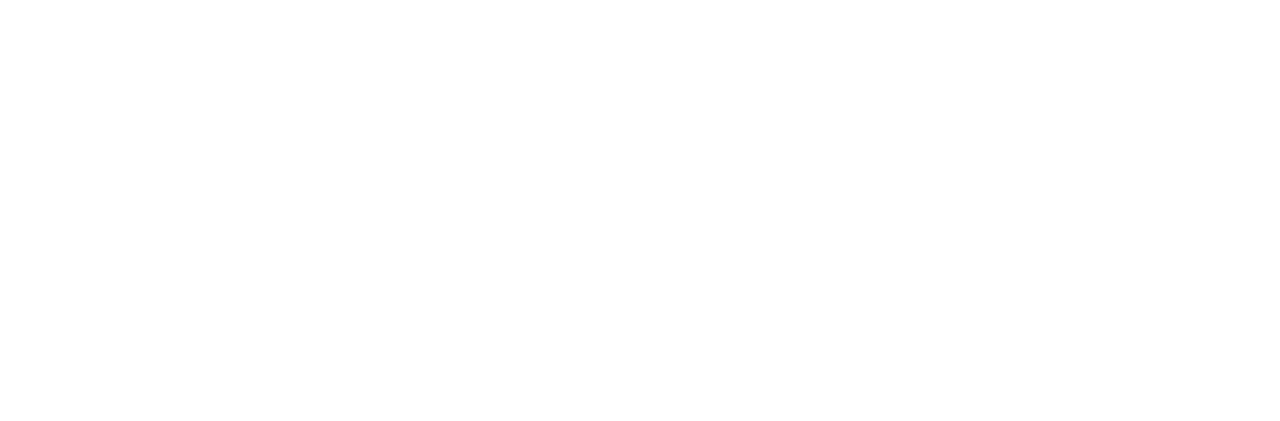
==== commit 0f1617b6: "Swapping order of subjects and 11+" ====
--- a/11+.html
+++ b/11+.html
@@ -24,9 +24,6 @@
           <li class="nav-item">
             <a class="nav-link" href="index.html">Home <span class="sr-only">(current)</span></a>
           </li>
-          <li style="white-space: nowrap;" class="nav-item active">
-            <a class="nav-link" href="11+.html">11+ exam</a>
-          </li>
           <li class="nav-item dropdown">
             <a class="nav-link dropdown-toggle" href="#" id="navbarDropdown" role="button" data-toggle="dropdown" aria-haspopup="true" aria-expanded="false">
               Choose subject
@@ -40,6 +37,9 @@
               <a class="dropdown-item" href="history.html">History</a>
               <a class="dropdown-item" href="english.html">English</a>
             </div>
+          </li>
+          <li style="white-space: nowrap;" class="nav-item active">
+            <a class="nav-link" href="11+.html">11+ exam</a>
           </li>
           <li class="nav-item">
             <a class="nav-link" href="about.html">About</a>
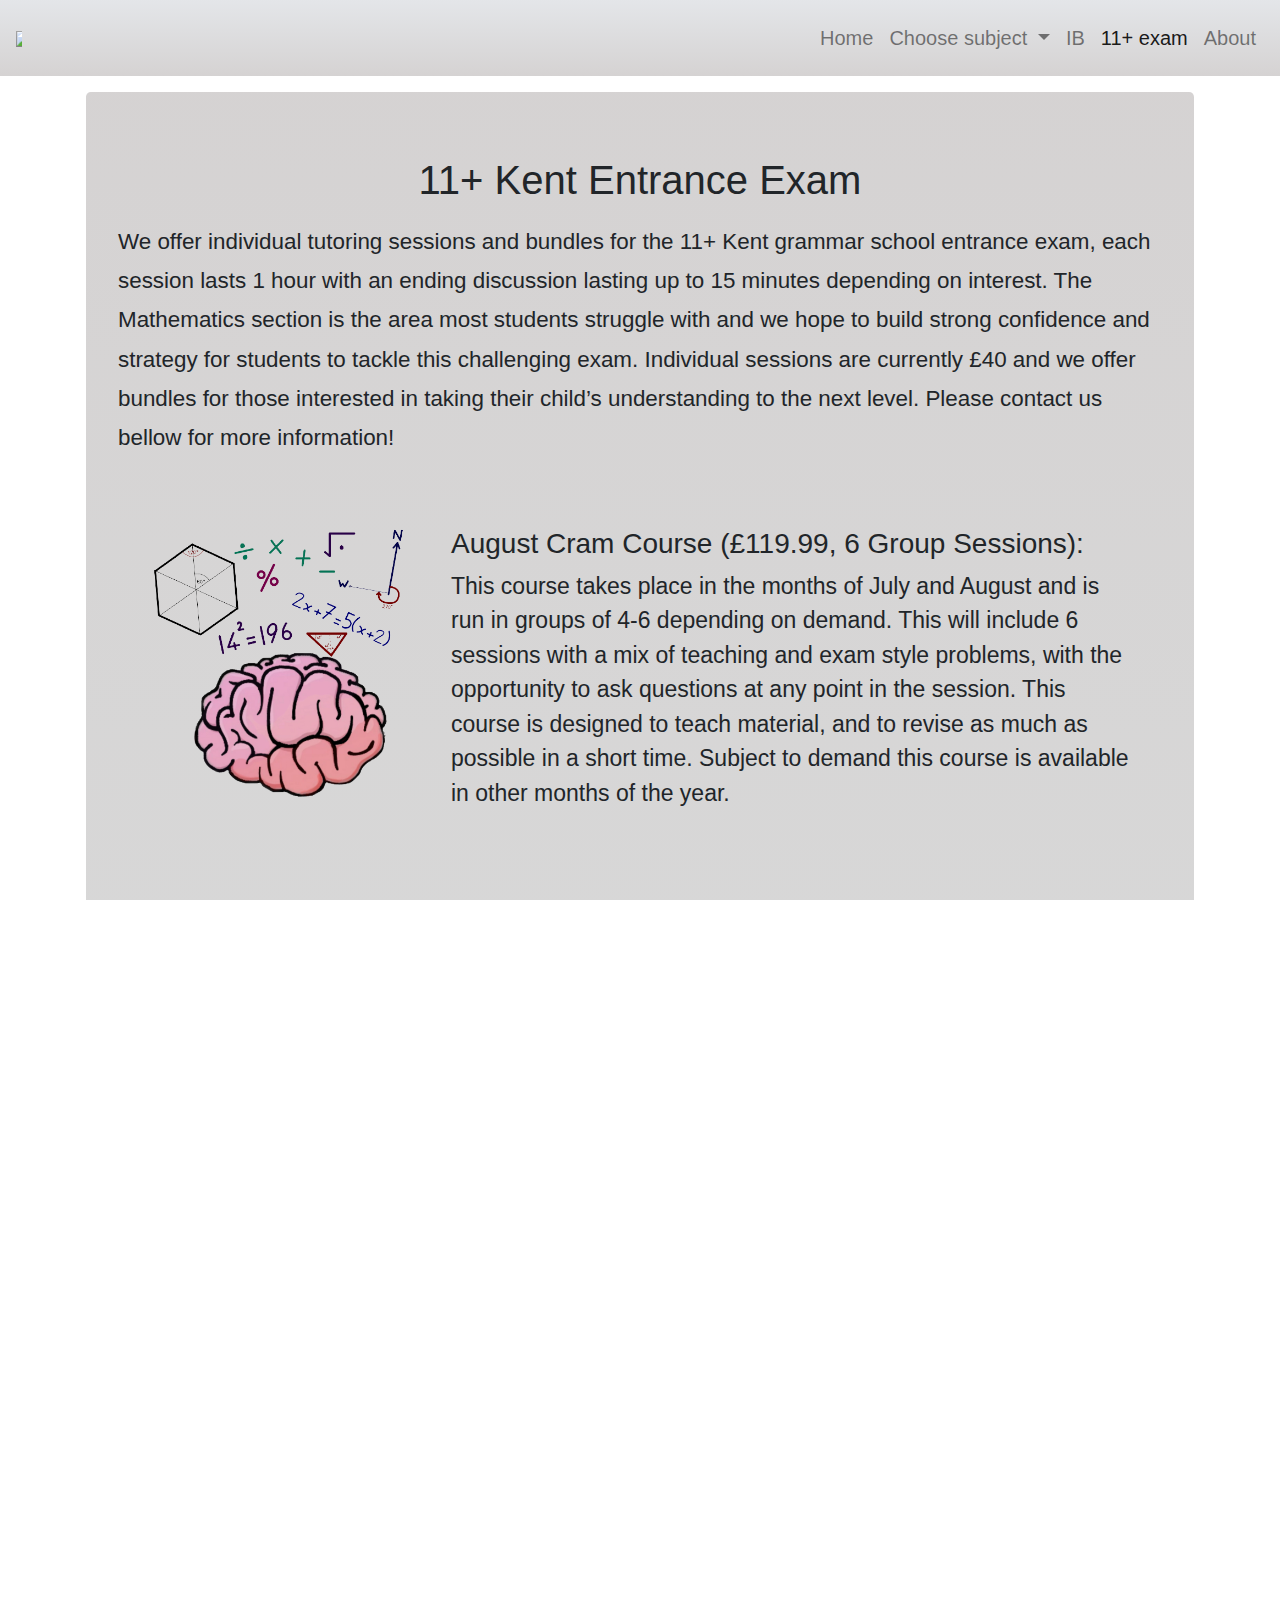
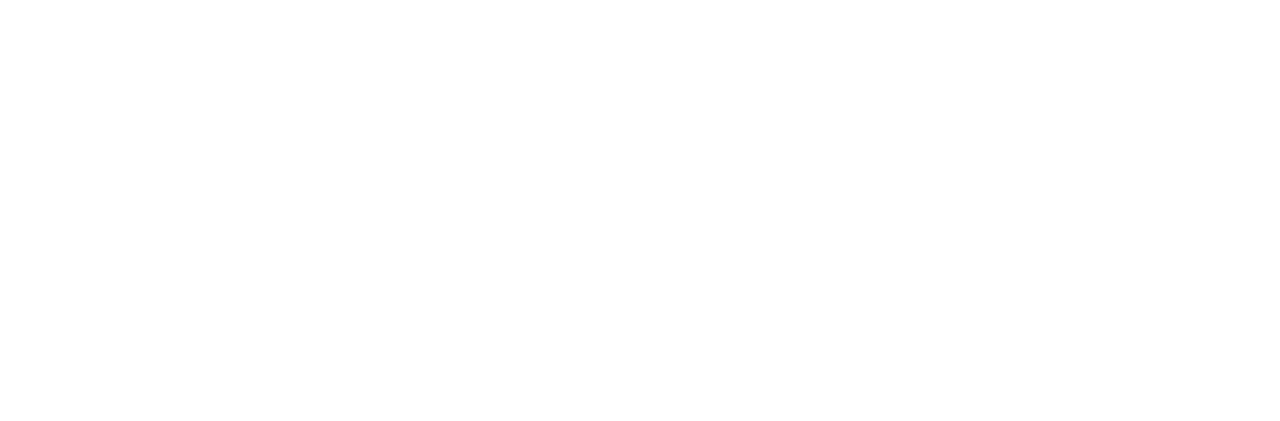
==== commit c91576e2: "IB Page added" ====
--- a/11+.html
+++ b/11+.html
@@ -37,6 +37,9 @@
               <a class="dropdown-item" href="history.html">History</a>
               <a class="dropdown-item" href="english.html">English</a>
             </div>
+          </li>
+          <li class="nav-item">
+            <a class="nav-link" href="IB.html">IB</a>
           </li>
           <li style="white-space: nowrap;" class="nav-item active">
             <a class="nav-link" href="11+.html">11+ exam</a>
